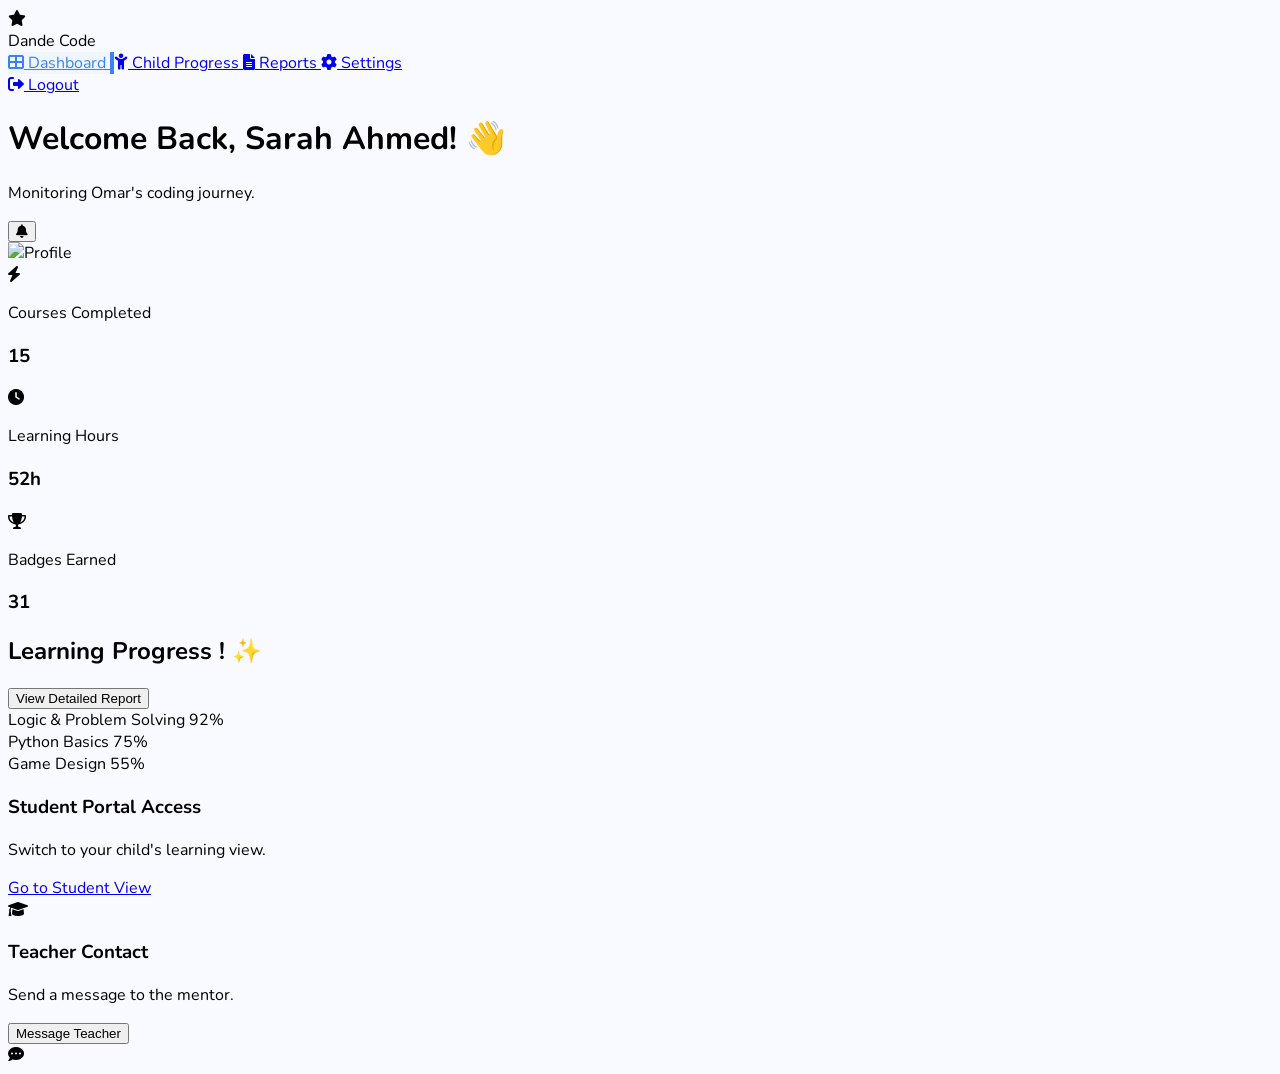
==== parent-dashboard.html @ 562400e1 "Add login page UI" ====
<!DOCTYPE html>
<html lang="en" dir="ltr">
<head>
    <meta charset="UTF-8">
    <meta name="viewport" content="width=device-width, initial-scale=1.0">
    <title>Parent Dashboard - Dande Code</title>
    <script src="https://cdn.tailwindcss.com"></script>
    <link href="https://fonts.googleapis.com/css2?family=Nunito:wght@400;600;700;800&display=swap" rel="stylesheet">
    <link rel="stylesheet" href="https://cdnjs.cloudflare.com/ajax/libs/font-awesome/6.0.0/css/all.min.css">
    <style>
        body { font-family: 'Nunito', sans-serif; background-color: #f8faff; }
        .sidebar-link.active { background-color: #eff6ff; color: #3b82f6; border-right: 4px solid #3b82f6; }
        /* أنيميشن ناعم لتعبئة الأشرطة */
        .progress-bar-fill { transition: width 1.5s cubic-bezier(0.4, 0, 0.2, 1); width: 0%; }
    </style>
</head>
<body class="flex min-h-screen">

    <aside class="w-64 bg-white border-r border-gray-100 hidden md:flex flex-col fixed h-full z-50">
        <div class="p-6 flex items-center gap-3">
            <div class="w-10 h-10 bg-blue-600 rounded-xl flex items-center justify-center text-white shadow-lg">
                <i class="fas fa-star"></i>
            </div>
            <span class="text-xl font-extrabold text-[#5c6bc0]">Dande Code</span>
        </div>

        <nav class="flex-1 mt-4 px-4 space-y-2">
            <a href="#" class="sidebar-link active flex items-center gap-4 p-4 rounded-xl font-bold transition-all">
                <i class="fas fa-th-large"></i> Dashboard
            </a>
            <a href="#" class="sidebar-link text-gray-400 flex items-center gap-4 p-4 rounded-xl font-bold hover:bg-gray-50 transition-all">
                <i class="fas fa-child"></i> Child Progress
            </a>
            <a href="#" class="sidebar-link text-gray-400 flex items-center gap-4 p-4 rounded-xl font-bold hover:bg-gray-50 transition-all">
                <i class="fas fa-file-alt"></i> Reports
            </a>
            <a href="#" class="sidebar-link text-gray-400 flex items-center gap-4 p-4 rounded-xl font-bold hover:bg-gray-50 transition-all">
                <i class="fas fa-cog"></i> Settings
            </a>
        </nav>

        <div class="p-6 mt-auto">
            <a href="parent-login.html" class="flex items-center gap-4 p-4 text-red-400 font-bold hover:bg-red-50 rounded-xl transition-all">
                <i class="fas fa-sign-out-alt"></i> Logout
            </a>
        </div>
    </aside>

    <main class="flex-1 md:ml-64 p-6 md:p-10">
        
        <header class="flex justify-between items-center mb-10">
            <div>
                <h1 class="text-2xl font-extrabold text-[#5c6bc0]">Welcome Back, <span id="parent-name">Parent</span>! 👋</h1>
                <p class="text-gray-400 font-semibold">Monitoring <span id="child-name" class="text-blue-500 font-bold">Student</span>'s coding journey.</p>
            </div>
            <div class="flex items-center gap-4">
                <button class="bg-white p-3 rounded-xl shadow-sm border border-gray-100 text-gray-400 relative">
                    <i class="fas fa-bell"></i>
                    <span id="notification-dot" class="absolute top-2 right-2 w-2 h-2 bg-red-500 rounded-full hidden"></span>
                </button>
                <div class="w-12 h-12 bg-blue-100 rounded-full border-2 border-white shadow-sm overflow-hidden">
                    <img id="parent-avatar" src="https://ui-avatars.com/api/?name=Parent" alt="Profile">
                </div>
            </div>
        </header>

        <section class="grid grid-cols-1 md:grid-cols-3 gap-6 mb-10">
            <div class="bg-white p-6 rounded-[30px] shadow-sm border border-gray-50 flex items-center gap-5">
                <div class="w-14 h-14 bg-purple-100 text-purple-600 rounded-2xl flex items-center justify-center text-2xl">
                    <i class="fas fa-bolt"></i>
                </div>
                <div>
                    <p class="text-gray-400 font-bold text-sm">Courses Completed</p>
                    <h3 id="stat-courses" class="text-2xl font-extrabold text-[#5c6bc0]">0</h3>
                </div>
            </div>
            <div class="bg-white p-6 rounded-[30px] shadow-sm border border-gray-50 flex items-center gap-5">
                <div class="w-14 h-14 bg-blue-100 text-blue-600 rounded-2xl flex items-center justify-center text-2xl">
                    <i class="fas fa-clock"></i>
                </div>
                <div>
                    <p class="text-gray-400 font-bold text-sm">Learning Hours</p>
                    <h3 id="stat-hours" class="text-2xl font-extrabold text-[#5c6bc0]">0h</h3>
                </div>
            </div>
            <div class="bg-white p-6 rounded-[30px] shadow-sm border border-gray-50 flex items-center gap-5">
                <div class="w-14 h-14 bg-yellow-100 text-yellow-600 rounded-2xl flex items-center justify-center text-2xl">
                    <i class="fas fa-trophy"></i>
                </div>
                <div>
                    <p class="text-gray-400 font-bold text-sm">Badges Earned</p>
                    <h3 id="stat-badges" class="text-2xl font-extrabold text-[#5c6bc0]">0</h3>
                </div>
            </div>
        </section>

        <section class="bg-white p-8 rounded-[40px] shadow-sm border border-gray-50 mb-10">
            <div class="flex justify-between items-center mb-8">
                <h2 class="text-xl font-extrabold text-[#5c6bc0]">Learning Progress ! ✨</h2>
                <button class="text-blue-600 font-bold hover:underline">View Detailed Report</button>
            </div>
            
            <div class="space-y-8">
                <div>
                    <div class="flex justify-between mb-3 font-bold">
                        <span class="text-gray-600">Logic & Problem Solving</span>
                        <span id="logic-text" class="text-blue-600">0%</span>
                    </div>
                    <div class="w-full bg-gray-100 h-4 rounded-full overflow-hidden">
                        <div id="logic-bar" class="bg-blue-500 h-full rounded-full progress-bar-fill"></div>
                    </div>
                </div>
                <div>
                    <div class="flex justify-between mb-3 font-bold">
                        <span class="text-gray-600">Python Basics</span>
                        <span id="python-text" class="text-purple-600">0%</span>
                    </div>
                    <div class="w-full bg-gray-100 h-4 rounded-full overflow-hidden">
                        <div id="python-bar" class="bg-purple-500 h-full rounded-full progress-bar-fill"></div>
                    </div>
                </div>
                <div>
                    <div class="flex justify-between mb-3 font-bold">
                        <span class="text-gray-600">Game Design</span>
                        <span id="game-text" class="text-green-600">0%</span>
                    </div>
                    <div class="w-full bg-gray-100 h-4 rounded-full overflow-hidden">
                        <div id="game-bar" class="bg-green-500 h-full rounded-full progress-bar-fill"></div>
                    </div>
                </div>
            </div>
        </section>

        <section class="grid grid-cols-1 md:grid-cols-2 gap-6">
            <div class="bg-blue-600 p-8 rounded-[40px] text-white flex justify-between items-center shadow-xl">
                <div>
                    <h3 class="text-xl font-bold mb-2">Student Portal Access</h3>
                    <p class="opacity-80 mb-4">Switch to your child's learning view.</p>
                    <a href="login.html" class="bg-white text-blue-600 px-6 py-3 rounded-2xl font-extrabold hover:bg-blue-50 transition-all inline-block">
                        Go to Student View
                    </a>
                </div>
                <i class="fas fa-graduation-cap text-6xl opacity-20"></i>
            </div>
            
            <div class="bg-[#5c6bc0] p-8 rounded-[40px] text-white flex justify-between items-center shadow-xl">
                <div>
                    <h3 class="text-xl font-bold mb-2">Teacher Contact</h3>
                    <p class="opacity-80 mb-4">Send a message to the mentor.</p>
                    <button class="bg-white text-[#5c6bc0] px-6 py-3 rounded-2xl font-extrabold hover:bg-gray-50 transition-all">
                        Message Teacher
                    </button>
                </div>
                <i class="fas fa-comment-dots text-6xl opacity-20"></i>
            </div>
        </section>
    </main>

    <script>
        /**
         * محاكاة لبيانات الطالب الفعلية القادمة من Backend
         * يمكنك تغيير هذه القيم لاحقاً ببيانات حقيقية عبر API.
         */
        const studentData = {
            parentName: "Sarah Ahmed",
            childName: "Omar",
            coursesCompleted: 15,
            learningHours: 52,
            badgesEarned: 31,
            hasNotifications: true,
            progress: {
                logic: 92,
                python: 75,
                gameDesign: 55
            }
        };

        /**
         * وظيفة تحديث بيانات الواجهة ديناميكياً
         */
        function updateDashboard(data) {
            // تحديث الأسماء
            document.getElementById('parent-name').innerText = data.parentName;
            document.getElementById('child-name').innerText = data.childName;
            
            // تحديث الصورة الرمزية (Avatar)
            document.getElementById('parent-avatar').src = `https://ui-avatars.com/api/?name=${data.parentName}&background=3b82f6&color=fff`;

            // تحديث الإحصائيات مع أنيميشن بسيط
            animateValue("stat-courses", 0, data.coursesCompleted, 1000);
            animateValue("stat-hours", 0, data.learningHours, 1000, "h");
            animateValue("stat-badges", 0, data.badgesEarned, 1000);

            // إظهار التنبيهات إذا وجدت
            if(data.hasNotifications) {
                document.getElementById('notification-dot').classList.remove('hidden');
            }

            // تحديث أشرطة التقدم (تأخير بسيط لضمان الأنيميشن)
            setTimeout(() => {
                updateProgress('logic-bar', 'logic-text', data.progress.logic);
                updateProgress('python-bar', 'python-text', data.progress.python);
                updateProgress('game-bar', 'game-text', data.progress.gameDesign);
            }, 300);
        }

        // وظيفة تحريك أشرطة التقدم
        function updateProgress(barId, textId, value) {
            const bar = document.getElementById(barId);
            const text = document.getElementById(textId);
            bar.style.width = value + '%';
            text.innerText = value + '%';
        }

        // وظيفة تحريك عداد الأرقام
        function animateValue(id, start, end, duration, suffix = "") {
            const obj = document.getElementById(id);
            let startTimestamp = null;
            const step = (timestamp) => {
                if (!startTimestamp) startTimestamp = timestamp;
                const progress = Math.min((timestamp - startTimestamp) / duration, 1);
                obj.innerHTML = Math.floor(progress * (end - start) + start) + suffix;
                if (progress < 1) {
                    window.requestAnimationFrame(step);
                }
            };
            window.requestAnimationFrame(step);
        }

        // تشغيل التحديث عند تحميل الصفحة
        window.addEventListener('load', () => {
            updateDashboard(studentData);
        });
    </script>
</body>
</html>
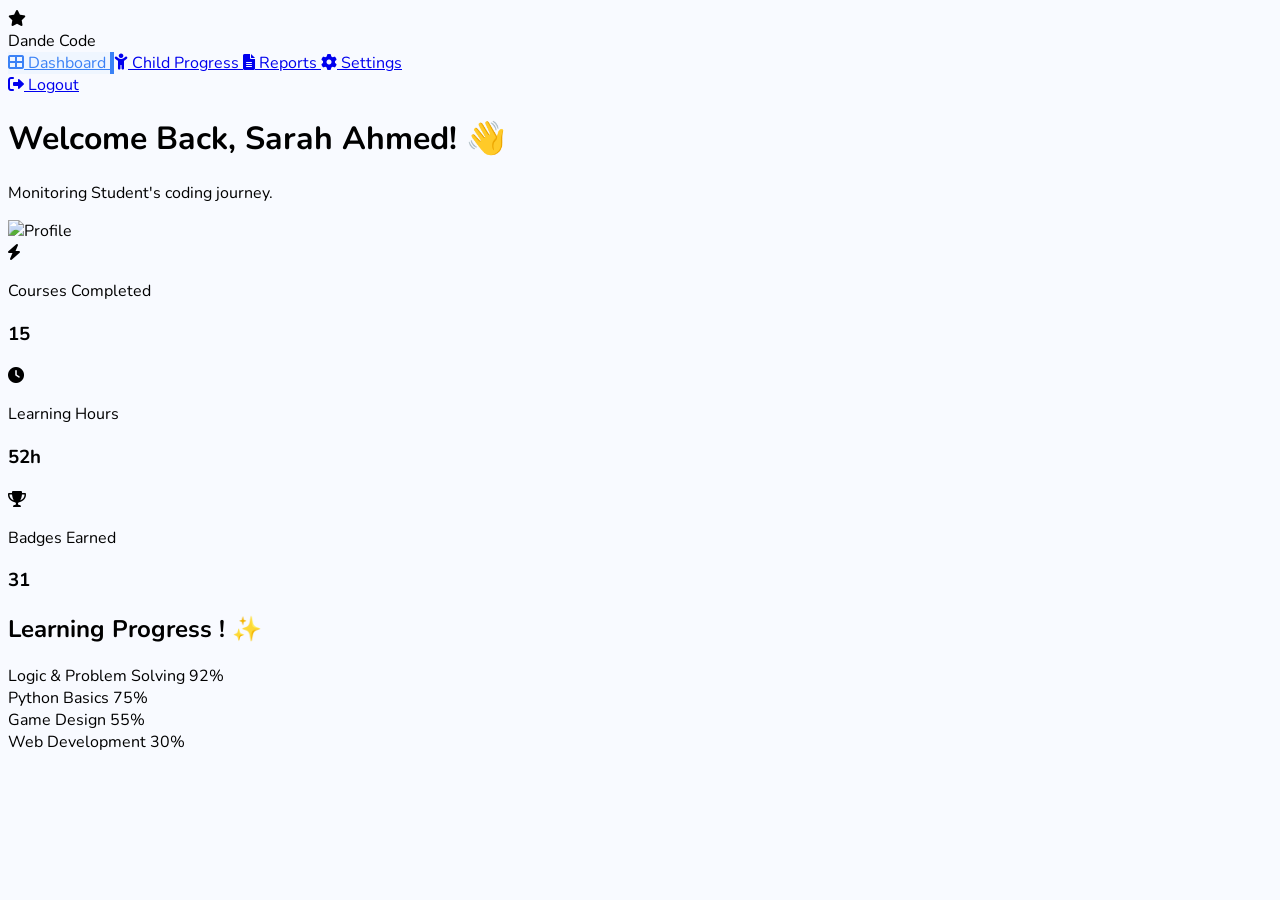
==== commit 85a952f9: "Add login page UI" ====
--- a/parent-dashboard.html
+++ b/parent-dashboard.html
@@ -8,10 +8,12 @@
     <link href="https://fonts.googleapis.com/css2?family=Nunito:wght@400;600;700;800&display=swap" rel="stylesheet">
     <link rel="stylesheet" href="https://cdnjs.cloudflare.com/ajax/libs/font-awesome/6.0.0/css/all.min.css">
     <style>
-        body { font-family: 'Nunito', sans-serif; background-color: #f8faff; }
+        body { font-family: 'Nunito', sans-serif; background-color: #f8faff; overflow-x: hidden; }
         .sidebar-link.active { background-color: #eff6ff; color: #3b82f6; border-right: 4px solid #3b82f6; }
-        /* أنيميشن ناعم لتعبئة الأشرطة */
         .progress-bar-fill { transition: width 1.5s cubic-bezier(0.4, 0, 0.2, 1); width: 0%; }
+        .page-section { display: none; animation: fadeIn 0.5s ease-out; }
+        .page-section.active { display: block; }
+        @keyframes fadeIn { from { opacity: 0; transform: translateY(10px); } to { opacity: 1; transform: translateY(0); } }
     </style>
 </head>
 <body class="flex min-h-screen">
@@ -25,16 +27,16 @@
         </div>
 
         <nav class="flex-1 mt-4 px-4 space-y-2">
-            <a href="#" class="sidebar-link active flex items-center gap-4 p-4 rounded-xl font-bold transition-all">
+            <a href="javascript:void(0)" onclick="showSection('dashboard', this)" class="sidebar-link active flex items-center gap-4 p-4 rounded-xl font-bold transition-all">
                 <i class="fas fa-th-large"></i> Dashboard
             </a>
-            <a href="#" class="sidebar-link text-gray-400 flex items-center gap-4 p-4 rounded-xl font-bold hover:bg-gray-50 transition-all">
+            <a href="javascript:void(0)" onclick="showSection('progress', this)" class="sidebar-link text-gray-400 flex items-center gap-4 p-4 rounded-xl font-bold hover:bg-gray-50 transition-all">
                 <i class="fas fa-child"></i> Child Progress
             </a>
-            <a href="#" class="sidebar-link text-gray-400 flex items-center gap-4 p-4 rounded-xl font-bold hover:bg-gray-50 transition-all">
+            <a href="javascript:void(0)" onclick="showSection('reports', this)" class="sidebar-link text-gray-400 flex items-center gap-4 p-4 rounded-xl font-bold hover:bg-gray-50 transition-all">
                 <i class="fas fa-file-alt"></i> Reports
             </a>
-            <a href="#" class="sidebar-link text-gray-400 flex items-center gap-4 p-4 rounded-xl font-bold hover:bg-gray-50 transition-all">
+            <a href="javascript:void(0)" onclick="showSection('settings', this)" class="sidebar-link text-gray-400 flex items-center gap-4 p-4 rounded-xl font-bold hover:bg-gray-50 transition-all">
                 <i class="fas fa-cog"></i> Settings
             </a>
         </nav>
@@ -51,168 +53,186 @@
         <header class="flex justify-between items-center mb-10">
             <div>
                 <h1 class="text-2xl font-extrabold text-[#5c6bc0]">Welcome Back, <span id="parent-name">Parent</span>! 👋</h1>
-                <p class="text-gray-400 font-semibold">Monitoring <span id="child-name" class="text-blue-500 font-bold">Student</span>'s coding journey.</p>
+                <p class="text-gray-400 font-semibold" id="header-subtitle">Monitoring Student's coding journey.</p>
             </div>
             <div class="flex items-center gap-4">
-                <button class="bg-white p-3 rounded-xl shadow-sm border border-gray-100 text-gray-400 relative">
-                    <i class="fas fa-bell"></i>
-                    <span id="notification-dot" class="absolute top-2 right-2 w-2 h-2 bg-red-500 rounded-full hidden"></span>
-                </button>
                 <div class="w-12 h-12 bg-blue-100 rounded-full border-2 border-white shadow-sm overflow-hidden">
                     <img id="parent-avatar" src="https://ui-avatars.com/api/?name=Parent" alt="Profile">
                 </div>
             </div>
         </header>
 
-        <section class="grid grid-cols-1 md:grid-cols-3 gap-6 mb-10">
-            <div class="bg-white p-6 rounded-[30px] shadow-sm border border-gray-50 flex items-center gap-5">
-                <div class="w-14 h-14 bg-purple-100 text-purple-600 rounded-2xl flex items-center justify-center text-2xl">
-                    <i class="fas fa-bolt"></i>
-                </div>
-                <div>
-                    <p class="text-gray-400 font-bold text-sm">Courses Completed</p>
-                    <h3 id="stat-courses" class="text-2xl font-extrabold text-[#5c6bc0]">0</h3>
-                </div>
-            </div>
-            <div class="bg-white p-6 rounded-[30px] shadow-sm border border-gray-50 flex items-center gap-5">
-                <div class="w-14 h-14 bg-blue-100 text-blue-600 rounded-2xl flex items-center justify-center text-2xl">
-                    <i class="fas fa-clock"></i>
-                </div>
-                <div>
-                    <p class="text-gray-400 font-bold text-sm">Learning Hours</p>
-                    <h3 id="stat-hours" class="text-2xl font-extrabold text-[#5c6bc0]">0h</h3>
-                </div>
-            </div>
-            <div class="bg-white p-6 rounded-[30px] shadow-sm border border-gray-50 flex items-center gap-5">
-                <div class="w-14 h-14 bg-yellow-100 text-yellow-600 rounded-2xl flex items-center justify-center text-2xl">
-                    <i class="fas fa-trophy"></i>
-                </div>
-                <div>
-                    <p class="text-gray-400 font-bold text-sm">Badges Earned</p>
-                    <h3 id="stat-badges" class="text-2xl font-extrabold text-[#5c6bc0]">0</h3>
-                </div>
-            </div>
-        </section>
-
-        <section class="bg-white p-8 rounded-[40px] shadow-sm border border-gray-50 mb-10">
-            <div class="flex justify-between items-center mb-8">
-                <h2 class="text-xl font-extrabold text-[#5c6bc0]">Learning Progress ! ✨</h2>
-                <button class="text-blue-600 font-bold hover:underline">View Detailed Report</button>
-            </div>
-            
-            <div class="space-y-8">
-                <div>
-                    <div class="flex justify-between mb-3 font-bold">
-                        <span class="text-gray-600">Logic & Problem Solving</span>
-                        <span id="logic-text" class="text-blue-600">0%</span>
-                    </div>
-                    <div class="w-full bg-gray-100 h-4 rounded-full overflow-hidden">
-                        <div id="logic-bar" class="bg-blue-500 h-full rounded-full progress-bar-fill"></div>
-                    </div>
-                </div>
-                <div>
-                    <div class="flex justify-between mb-3 font-bold">
-                        <span class="text-gray-600">Python Basics</span>
-                        <span id="python-text" class="text-purple-600">0%</span>
-                    </div>
-                    <div class="w-full bg-gray-100 h-4 rounded-full overflow-hidden">
-                        <div id="python-bar" class="bg-purple-500 h-full rounded-full progress-bar-fill"></div>
-                    </div>
-                </div>
-                <div>
-                    <div class="flex justify-between mb-3 font-bold">
-                        <span class="text-gray-600">Game Design</span>
-                        <span id="game-text" class="text-green-600">0%</span>
-                    </div>
-                    <div class="w-full bg-gray-100 h-4 rounded-full overflow-hidden">
-                        <div id="game-bar" class="bg-green-500 h-full rounded-full progress-bar-fill"></div>
-                    </div>
-                </div>
-            </div>
-        </section>
-
-        <section class="grid grid-cols-1 md:grid-cols-2 gap-6">
-            <div class="bg-blue-600 p-8 rounded-[40px] text-white flex justify-between items-center shadow-xl">
-                <div>
-                    <h3 class="text-xl font-bold mb-2">Student Portal Access</h3>
-                    <p class="opacity-80 mb-4">Switch to your child's learning view.</p>
-                    <a href="login.html" class="bg-white text-blue-600 px-6 py-3 rounded-2xl font-extrabold hover:bg-blue-50 transition-all inline-block">
-                        Go to Student View
-                    </a>
-                </div>
-                <i class="fas fa-graduation-cap text-6xl opacity-20"></i>
-            </div>
-            
-            <div class="bg-[#5c6bc0] p-8 rounded-[40px] text-white flex justify-between items-center shadow-xl">
-                <div>
-                    <h3 class="text-xl font-bold mb-2">Teacher Contact</h3>
-                    <p class="opacity-80 mb-4">Send a message to the mentor.</p>
-                    <button class="bg-white text-[#5c6bc0] px-6 py-3 rounded-2xl font-extrabold hover:bg-gray-50 transition-all">
-                        Message Teacher
-                    </button>
-                </div>
-                <i class="fas fa-comment-dots text-6xl opacity-20"></i>
-            </div>
-        </section>
+        <div id="dashboard" class="page-section active">
+            <section class="grid grid-cols-1 md:grid-cols-3 gap-6 mb-10">
+                <div class="bg-white p-6 rounded-[30px] shadow-sm border border-gray-50 flex items-center gap-5">
+                    <div class="w-14 h-14 bg-purple-100 text-purple-600 rounded-2xl flex items-center justify-center text-2xl"><i class="fas fa-bolt"></i></div>
+                    <div><p class="text-gray-400 font-bold text-sm">Courses Completed</p><h3 id="stat-courses" class="text-2xl font-extrabold text-[#5c6bc0]">0</h3></div>
+                </div>
+                <div class="bg-white p-6 rounded-[30px] shadow-sm border border-gray-50 flex items-center gap-5">
+                    <div class="w-14 h-14 bg-blue-100 text-blue-600 rounded-2xl flex items-center justify-center text-2xl"><i class="fas fa-clock"></i></div>
+                    <div><p class="text-gray-400 font-bold text-sm">Learning Hours</p><h3 id="stat-hours" class="text-2xl font-extrabold text-[#5c6bc0]">0h</h3></div>
+                </div>
+                <div class="bg-white p-6 rounded-[30px] shadow-sm border border-gray-50 flex items-center gap-5">
+                    <div class="w-14 h-14 bg-yellow-100 text-yellow-600 rounded-2xl flex items-center justify-center text-2xl"><i class="fas fa-trophy"></i></div>
+                    <div><p class="text-gray-400 font-bold text-sm">Badges Earned</p><h3 id="stat-badges" class="text-2xl font-extrabold text-[#5c6bc0]">0</h3></div>
+                </div>
+            </section>
+
+            <section class="bg-white p-8 rounded-[40px] shadow-sm border border-gray-50 mb-10">
+                <h2 class="text-xl font-extrabold text-[#5c6bc0] mb-8">Learning Progress ! ✨</h2>
+                <div class="space-y-8" id="progress-container">
+                    </div>
+            </section>
+        </div>
+
+        <div id="progress" class="page-section">
+            <div class="bg-white p-8 rounded-[40px] shadow-sm border border-gray-50">
+                <h2 class="text-2xl font-extrabold text-[#5c6bc0] mb-6">Detailed Skill Map</h2>
+                <div class="grid grid-cols-1 md:grid-cols-2 gap-8" id="detailed-skills">
+                    </div>
+            </div>
+        </div>
+
+        <div id="reports" class="page-section">
+            <div class="bg-white p-8 rounded-[40px] shadow-sm border border-gray-50">
+                <h2 class="text-2xl font-extrabold text-[#5c6bc0] mb-6">Learning Reports</h2>
+                <div class="overflow-x-auto">
+                    <table class="w-full text-left">
+                        <thead>
+                            <tr class="text-gray-400 border-b border-gray-50">
+                                <th class="pb-4 font-bold">Month</th>
+                                <th class="pb-4 font-bold">Activities</th>
+                                <th class="pb-4 font-bold">Status</th>
+                                <th class="pb-4 font-bold">Action</th>
+                            </tr>
+                        </thead>
+                        <tbody id="reports-table">
+                            </tbody>
+                    </table>
+                </div>
+            </div>
+        </div>
+
+        <div id="settings" class="page-section">
+            <div class="max-w-2xl bg-white p-8 rounded-[40px] shadow-sm border border-gray-50">
+                <h2 class="text-2xl font-extrabold text-[#5c6bc0] mb-8">Profile Settings</h2>
+                <form class="space-y-6" onsubmit="event.preventDefault(); alert('Settings Saved!');">
+                    <div>
+                        <label class="block text-gray-400 font-bold mb-2">Parent Name</label>
+                        <input type="text" id="input-parent-name" class="w-full p-4 bg-gray-50 rounded-2xl border-none focus:ring-2 focus:ring-blue-500 outline-none">
+                    </div>
+                    <div>
+                        <label class="block text-gray-400 font-bold mb-2">Email Address</label>
+                        <input type="email" value="parent@dandecode.com" class="w-full p-4 bg-gray-50 rounded-2xl border-none focus:ring-2 focus:ring-blue-500 outline-none">
+                    </div>
+                    <div class="flex items-center gap-4">
+                        <button class="bg-blue-600 text-white px-8 py-4 rounded-2xl font-bold shadow-lg hover:bg-blue-700 transition-all">Save Changes</button>
+                        <button type="button" class="text-gray-400 font-bold">Reset Password</button>
+                    </div>
+                </form>
+            </div>
+        </div>
+
     </main>
 
     <script>
-        /**
-         * محاكاة لبيانات الطالب الفعلية القادمة من Backend
-         * يمكنك تغيير هذه القيم لاحقاً ببيانات حقيقية عبر API.
-         */
+        // بيانات محاكية (Mock Data) جاهزة للتبديل بـ API
         const studentData = {
             parentName: "Sarah Ahmed",
             childName: "Omar",
             coursesCompleted: 15,
             learningHours: 52,
             badgesEarned: 31,
-            hasNotifications: true,
-            progress: {
-                logic: 92,
-                python: 75,
-                gameDesign: 55
-            }
+            progress: [
+                { name: "Logic & Problem Solving", val: 92, color: "blue" },
+                { name: "Python Basics", val: 75, color: "purple" },
+                { name: "Game Design", val: 55, color: "green" },
+                { name: "Web Development", val: 30, color: "yellow" }
+            ],
+            reports: [
+                { month: "March 2024", activities: "12 Lessons", status: "Completed" },
+                { month: "February 2024", activities: "10 Lessons", status: "Completed" },
+                { month: "January 2024", activities: "8 Lessons", status: "Completed" }
+            ]
         };
 
-        /**
-         * وظيفة تحديث بيانات الواجهة ديناميكياً
-         */
-        function updateDashboard(data) {
-            // تحديث الأسماء
-            document.getElementById('parent-name').innerText = data.parentName;
-            document.getElementById('child-name').innerText = data.childName;
+        // وظيفة التنقل بين الأقسام
+        function showSection(sectionId, element) {
+            // إخفاء كل الأقسام
+            document.querySelectorAll('.page-section').forEach(s => s.classList.remove('active'));
+            // إظهار القسم المطلوب
+            document.getElementById(sectionId).classList.add('active');
             
-            // تحديث الصورة الرمزية (Avatar)
-            document.getElementById('parent-avatar').src = `https://ui-avatars.com/api/?name=${data.parentName}&background=3b82f6&color=fff`;
-
-            // تحديث الإحصائيات مع أنيميشن بسيط
-            animateValue("stat-courses", 0, data.coursesCompleted, 1000);
-            animateValue("stat-hours", 0, data.learningHours, 1000, "h");
-            animateValue("stat-badges", 0, data.badgesEarned, 1000);
-
-            // إظهار التنبيهات إذا وجدت
-            if(data.hasNotifications) {
-                document.getElementById('notification-dot').classList.remove('hidden');
-            }
-
-            // تحديث أشرطة التقدم (تأخير بسيط لضمان الأنيميشن)
-            setTimeout(() => {
-                updateProgress('logic-bar', 'logic-text', data.progress.logic);
-                updateProgress('python-bar', 'python-text', data.progress.python);
-                updateProgress('game-bar', 'game-text', data.progress.gameDesign);
-            }, 300);
+            // تحديث حالة القائمة الجانبية
+            document.querySelectorAll('.sidebar-link').forEach(l => {
+                l.classList.remove('active');
+                l.classList.add('text-gray-400');
+            });
+            element.classList.add('active');
+            element.classList.remove('text-gray-400');
+
+            // تحديث العنوان الفرعي بناءً على القسم
+            const subtitle = document.getElementById('header-subtitle');
+            if(sectionId === 'dashboard') subtitle.innerText = `Monitoring ${studentData.childName}'s coding journey.`;
+            else if(sectionId === 'progress') subtitle.innerText = "Detailed analysis of every coding skill.";
+            else if(sectionId === 'reports') subtitle.innerText = "Download and view performance history.";
+            else if(sectionId === 'settings') subtitle.innerText = "Manage your account preferences.";
         }
 
-        // وظيفة تحريك أشرطة التقدم
-        function updateProgress(barId, textId, value) {
-            const bar = document.getElementById(barId);
-            const text = document.getElementById(textId);
-            bar.style.width = value + '%';
-            text.innerText = value + '%';
+        // تحديث البيانات ديناميكياً
+        function initDashboard() {
+            document.getElementById('parent-name').innerText = studentData.parentName;
+            document.getElementById('input-parent-name').value = studentData.parentName;
+            document.getElementById('parent-avatar').src = `https://ui-avatars.com/api/?name=${studentData.parentName}&background=3b82f6&color=fff`;
+
+            // إحصائيات الداش بورد
+            animateValue("stat-courses", 0, studentData.coursesCompleted, 1000);
+            animateValue("stat-hours", 0, studentData.learningHours, 1000, "h");
+            animateValue("stat-badges", 0, studentData.badgesEarned, 1000);
+
+            // بناء أشرطة التقدم
+            const container = document.getElementById('progress-container');
+            const detailedContainer = document.getElementById('detailed-skills');
+            
+            studentData.progress.forEach(p => {
+                // للداش بورد
+                container.innerHTML += `
+                    <div>
+                        <div class="flex justify-between mb-3 font-bold">
+                            <span class="text-gray-600">${p.name}</span>
+                            <span class="text-${p.color}-600">${p.val}%</span>
+                        </div>
+                        <div class="w-full bg-gray-100 h-4 rounded-full overflow-hidden">
+                            <div class="bg-${p.color}-500 h-full rounded-full progress-bar-fill" style="width: ${p.val}%"></div>
+                        </div>
+                    </div>`;
+
+                // لصفحة الـ Progress التفصيلية
+                detailedContainer.innerHTML += `
+                    <div class="p-6 bg-gray-50 rounded-[30px] border border-gray-100">
+                        <div class="flex items-center gap-4 mb-4">
+                            <div class="w-10 h-10 bg-white rounded-xl flex items-center justify-center text-${p.color}-500 shadow-sm"><i class="fas fa-check-circle"></i></div>
+                            <h4 class="font-bold text-gray-700">${p.name}</h4>
+                        </div>
+                        <div class="text-3xl font-black text-gray-800 mb-2">${p.val}%</div>
+                        <p class="text-sm text-gray-400">Mastery Level reached</p>
+                    </div>`;
+            });
+
+            // بناء جدول التقارير
+            const table = document.getElementById('reports-table');
+            studentData.reports.forEach(r => {
+                table.innerHTML += `
+                    <tr class="border-b border-gray-50 hover:bg-gray-50 transition-all">
+                        <td class="py-6 font-bold text-gray-700">${r.month}</td>
+                        <td class="py-6 text-gray-500">${r.activities}</td>
+                        <td class="py-6"><span class="bg-green-100 text-green-600 px-4 py-1 rounded-full text-xs font-bold">${r.status}</span></td>
+                        <td class="py-6"><button class="text-blue-500 font-bold"><i class="fas fa-download mr-2"></i>PDF</button></td>
+                    </tr>`;
+            });
         }
 
-        // وظيفة تحريك عداد الأرقام
+        // عداد الأرقام
         function animateValue(id, start, end, duration, suffix = "") {
             const obj = document.getElementById(id);
             let startTimestamp = null;
@@ -220,17 +240,12 @@
                 if (!startTimestamp) startTimestamp = timestamp;
                 const progress = Math.min((timestamp - startTimestamp) / duration, 1);
                 obj.innerHTML = Math.floor(progress * (end - start) + start) + suffix;
-                if (progress < 1) {
-                    window.requestAnimationFrame(step);
-                }
+                if (progress < 1) window.requestAnimationFrame(step);
             };
             window.requestAnimationFrame(step);
         }
 
-        // تشغيل التحديث عند تحميل الصفحة
-        window.addEventListener('load', () => {
-            updateDashboard(studentData);
-        });
+        window.addEventListener('load', initDashboard);
     </script>
 </body>
 </html>
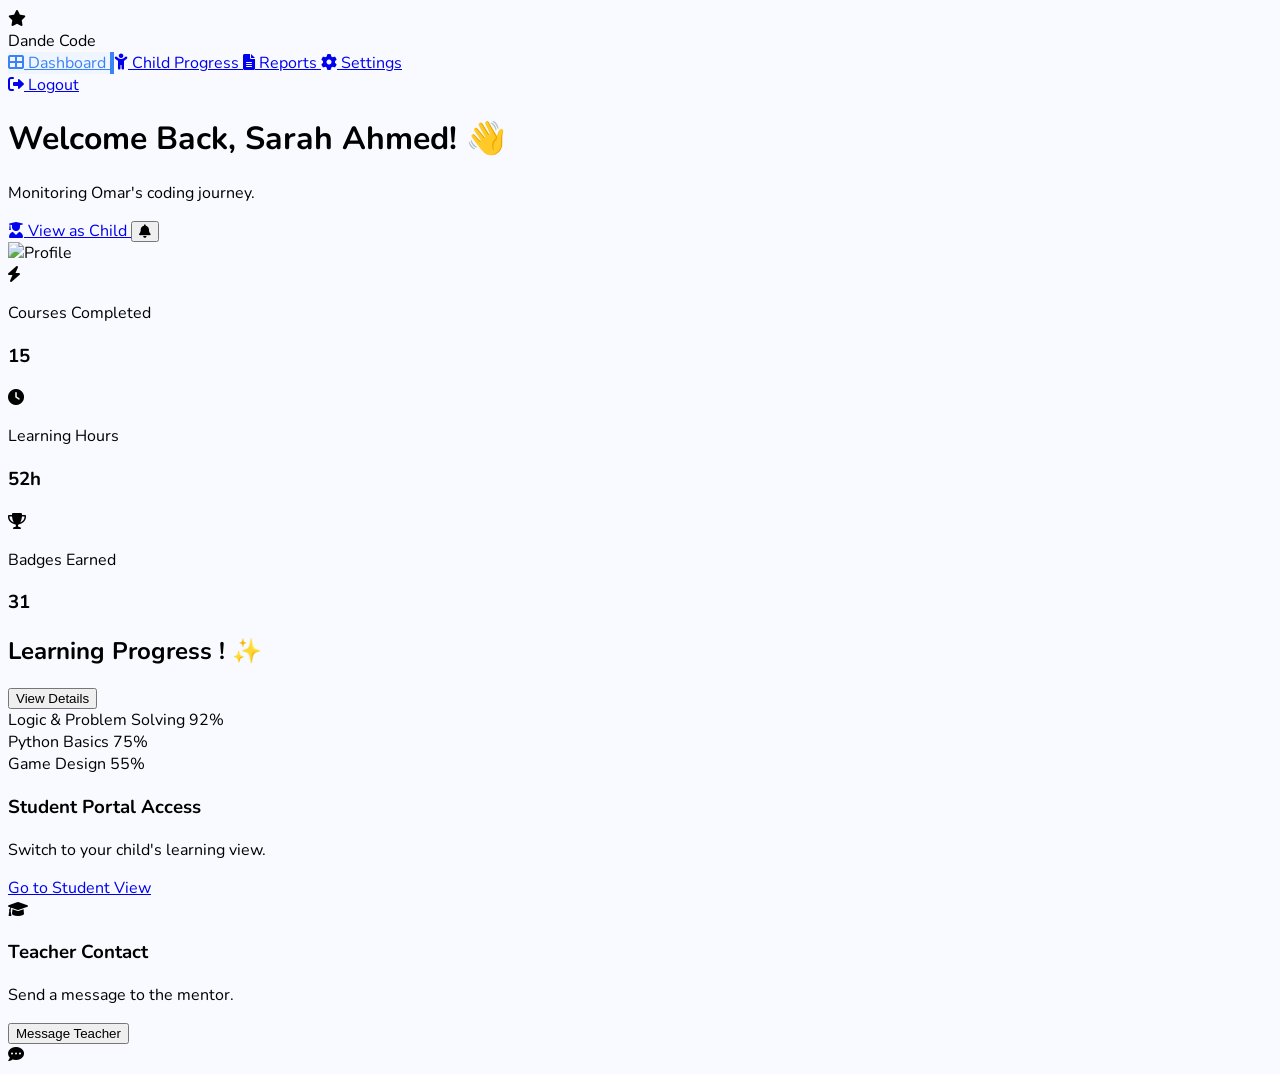
==== commit 927dc757: "add parent dashboard" ====
--- a/parent-dashboard.html
+++ b/parent-dashboard.html
@@ -10,10 +10,18 @@
     <style>
         body { font-family: 'Nunito', sans-serif; background-color: #f8faff; overflow-x: hidden; }
         .sidebar-link.active { background-color: #eff6ff; color: #3b82f6; border-right: 4px solid #3b82f6; }
+        
+        /* أنيميشن الأشرطة */
         .progress-bar-fill { transition: width 1.5s cubic-bezier(0.4, 0, 0.2, 1); width: 0%; }
+        
+        /* نظام التبديل بين الصفحات */
         .page-section { display: none; animation: fadeIn 0.5s ease-out; }
         .page-section.active { display: block; }
         @keyframes fadeIn { from { opacity: 0; transform: translateY(10px); } to { opacity: 1; transform: translateY(0); } }
+
+        /* تنسيق زر "عرض كطفل" */
+        .btn-child-view { transition: all 0.3s ease; }
+        .btn-child-view:hover { transform: scale(1.05); filter: brightness(1.1); }
     </style>
 </head>
 <body class="flex min-h-screen">
@@ -41,7 +49,7 @@
             </a>
         </nav>
 
-        <div class="p-6 mt-auto">
+        <div class="p-6 mt-auto border-t border-gray-50">
             <a href="parent-login.html" class="flex items-center gap-4 p-4 text-red-400 font-bold hover:bg-red-50 rounded-xl transition-all">
                 <i class="fas fa-sign-out-alt"></i> Logout
             </a>
@@ -52,42 +60,75 @@
         
         <header class="flex justify-between items-center mb-10">
             <div>
-                <h1 class="text-2xl font-extrabold text-[#5c6bc0]">Welcome Back, <span id="parent-name">Parent</span>! 👋</h1>
-                <p class="text-gray-400 font-semibold" id="header-subtitle">Monitoring Student's coding journey.</p>
-            </div>
+                <h1 class="text-2xl font-extrabold text-[#5c6bc0]">Welcome Back, <span id="parent-name">Sarah Ahmed</span>! 👋</h1>
+                <p class="text-gray-400 font-semibold" id="header-subtitle">Monitoring <span class="text-blue-500 font-bold">Omar</span>'s coding journey.</p>
+            </div>
+            
             <div class="flex items-center gap-4">
+                <a href="student-dashboard.html" class="btn-child-view flex items-center gap-2 bg-[#7c3aed] text-white px-5 py-2.5 rounded-full font-bold text-sm shadow-lg shadow-purple-100 transition-all">
+                    <i class="fas fa-user-graduate"></i>
+                    <span>View as Child</span>
+                </a>
+
+                <button class="bg-white p-3 rounded-xl shadow-sm border border-gray-100 text-gray-400 relative hover:bg-gray-50">
+                    <i class="fas fa-bell"></i>
+                    <span id="notification-dot" class="absolute top-2 right-2 w-2 h-2 bg-red-500 rounded-full"></span>
+                </button>
+
                 <div class="w-12 h-12 bg-blue-100 rounded-full border-2 border-white shadow-sm overflow-hidden">
-                    <img id="parent-avatar" src="https://ui-avatars.com/api/?name=Parent" alt="Profile">
+                    <img id="parent-avatar" src="https://ui-avatars.com/api/?name=Sarah+Ahmed&background=3b82f6&color=fff" alt="Profile">
                 </div>
             </div>
         </header>
 
         <div id="dashboard" class="page-section active">
             <section class="grid grid-cols-1 md:grid-cols-3 gap-6 mb-10">
-                <div class="bg-white p-6 rounded-[30px] shadow-sm border border-gray-50 flex items-center gap-5">
+                <div class="bg-white p-6 rounded-[30px] shadow-sm border border-gray-50 flex items-center gap-5 transition-transform hover:scale-[1.02]">
                     <div class="w-14 h-14 bg-purple-100 text-purple-600 rounded-2xl flex items-center justify-center text-2xl"><i class="fas fa-bolt"></i></div>
                     <div><p class="text-gray-400 font-bold text-sm">Courses Completed</p><h3 id="stat-courses" class="text-2xl font-extrabold text-[#5c6bc0]">0</h3></div>
                 </div>
-                <div class="bg-white p-6 rounded-[30px] shadow-sm border border-gray-50 flex items-center gap-5">
+                <div class="bg-white p-6 rounded-[30px] shadow-sm border border-gray-50 flex items-center gap-5 transition-transform hover:scale-[1.02]">
                     <div class="w-14 h-14 bg-blue-100 text-blue-600 rounded-2xl flex items-center justify-center text-2xl"><i class="fas fa-clock"></i></div>
                     <div><p class="text-gray-400 font-bold text-sm">Learning Hours</p><h3 id="stat-hours" class="text-2xl font-extrabold text-[#5c6bc0]">0h</h3></div>
                 </div>
-                <div class="bg-white p-6 rounded-[30px] shadow-sm border border-gray-50 flex items-center gap-5">
+                <div class="bg-white p-6 rounded-[30px] shadow-sm border border-gray-50 flex items-center gap-5 transition-transform hover:scale-[1.02]">
                     <div class="w-14 h-14 bg-yellow-100 text-yellow-600 rounded-2xl flex items-center justify-center text-2xl"><i class="fas fa-trophy"></i></div>
                     <div><p class="text-gray-400 font-bold text-sm">Badges Earned</p><h3 id="stat-badges" class="text-2xl font-extrabold text-[#5c6bc0]">0</h3></div>
                 </div>
             </section>
 
             <section class="bg-white p-8 rounded-[40px] shadow-sm border border-gray-50 mb-10">
-                <h2 class="text-xl font-extrabold text-[#5c6bc0] mb-8">Learning Progress ! ✨</h2>
+                <div class="flex justify-between items-center mb-8">
+                    <h2 class="text-xl font-extrabold text-[#5c6bc0]">Learning Progress ! ✨</h2>
+                    <button onclick="showSection('progress', document.querySelectorAll('.sidebar-link')[1])" class="text-blue-600 font-bold hover:underline">View Details</button>
+                </div>
                 <div class="space-y-8" id="progress-container">
                     </div>
+            </section>
+
+            <section class="grid grid-cols-1 md:grid-cols-2 gap-6">
+                <div class="bg-blue-600 p-8 rounded-[40px] text-white flex justify-between items-center shadow-xl shadow-blue-100 transition-all hover:brightness-110">
+                    <div>
+                        <h3 class="text-xl font-bold mb-2">Student Portal Access</h3>
+                        <p class="opacity-80 mb-4 text-sm">Switch to your child's learning view.</p>
+                        <a href="student-dashboard.html" class="bg-white text-blue-600 px-6 py-3 rounded-2xl font-extrabold hover:bg-blue-50 transition-all inline-block">Go to Student View</a>
+                    </div>
+                    <i class="fas fa-graduation-cap text-6xl opacity-20"></i>
+                </div>
+                <div class="bg-[#5c6bc0] p-8 rounded-[40px] text-white flex justify-between items-center shadow-xl shadow-indigo-100 transition-all hover:brightness-110">
+                    <div>
+                        <h3 class="text-xl font-bold mb-2">Teacher Contact</h3>
+                        <p class="opacity-80 mb-4 text-sm">Send a message to the mentor.</p>
+                        <button class="bg-white text-[#5c6bc0] px-6 py-3 rounded-2xl font-extrabold hover:bg-gray-50 transition-all">Message Teacher</button>
+                    </div>
+                    <i class="fas fa-comment-dots text-6xl opacity-20"></i>
+                </div>
             </section>
         </div>
 
         <div id="progress" class="page-section">
             <div class="bg-white p-8 rounded-[40px] shadow-sm border border-gray-50">
-                <h2 class="text-2xl font-extrabold text-[#5c6bc0] mb-6">Detailed Skill Map</h2>
+                <h2 class="text-2xl font-extrabold text-[#5c6bc0] mb-8">Detailed Skill Map</h2>
                 <div class="grid grid-cols-1 md:grid-cols-2 gap-8" id="detailed-skills">
                     </div>
             </div>
@@ -100,9 +141,9 @@
                     <table class="w-full text-left">
                         <thead>
                             <tr class="text-gray-400 border-b border-gray-50">
-                                <th class="pb-4 font-bold">Month</th>
-                                <th class="pb-4 font-bold">Activities</th>
-                                <th class="pb-4 font-bold">Status</th>
+                                <th class="pb-4 font-bold">Date Range</th>
+                                <th class="pb-4 font-bold">Lessons Completed</th>
+                                <th class="pb-4 font-bold">Grade</th>
                                 <th class="pb-4 font-bold">Action</th>
                             </tr>
                         </thead>
@@ -115,20 +156,17 @@
 
         <div id="settings" class="page-section">
             <div class="max-w-2xl bg-white p-8 rounded-[40px] shadow-sm border border-gray-50">
-                <h2 class="text-2xl font-extrabold text-[#5c6bc0] mb-8">Profile Settings</h2>
-                <form class="space-y-6" onsubmit="event.preventDefault(); alert('Settings Saved!');">
-                    <div>
-                        <label class="block text-gray-400 font-bold mb-2">Parent Name</label>
-                        <input type="text" id="input-parent-name" class="w-full p-4 bg-gray-50 rounded-2xl border-none focus:ring-2 focus:ring-blue-500 outline-none">
-                    </div>
-                    <div>
-                        <label class="block text-gray-400 font-bold mb-2">Email Address</label>
-                        <input type="email" value="parent@dandecode.com" class="w-full p-4 bg-gray-50 rounded-2xl border-none focus:ring-2 focus:ring-blue-500 outline-none">
-                    </div>
-                    <div class="flex items-center gap-4">
-                        <button class="bg-blue-600 text-white px-8 py-4 rounded-2xl font-bold shadow-lg hover:bg-blue-700 transition-all">Save Changes</button>
-                        <button type="button" class="text-gray-400 font-bold">Reset Password</button>
-                    </div>
+                <h2 class="text-2xl font-extrabold text-[#5c6bc0] mb-8">Account Settings</h2>
+                <form class="space-y-6">
+                    <div>
+                        <label class="block text-gray-500 font-bold mb-2">Parent Name</label>
+                        <input type="text" id="input-parent-name" class="w-full p-4 bg-gray-50 rounded-2xl border-none focus:ring-2 focus:ring-blue-500 outline-none transition-all">
+                    </div>
+                    <div>
+                        <label class="block text-gray-500 font-bold mb-2">Email</label>
+                        <input type="email" value="sarah.ahmed@email.com" class="w-full p-4 bg-gray-50 rounded-2xl border-none focus:ring-2 focus:ring-blue-500 outline-none transition-all">
+                    </div>
+                    <button type="button" class="bg-blue-600 text-white px-10 py-4 rounded-2xl font-extrabold shadow-lg hover:bg-blue-700 transition-all">Update Profile</button>
                 </form>
             </div>
         </div>
@@ -136,7 +174,7 @@
     </main>
 
     <script>
-        // بيانات محاكية (Mock Data) جاهزة للتبديل بـ API
+        // 1. هيكل البيانات (Data Structure)
         const studentData = {
             parentName: "Sarah Ahmed",
             childName: "Omar",
@@ -146,56 +184,50 @@
             progress: [
                 { name: "Logic & Problem Solving", val: 92, color: "blue" },
                 { name: "Python Basics", val: 75, color: "purple" },
-                { name: "Game Design", val: 55, color: "green" },
-                { name: "Web Development", val: 30, color: "yellow" }
+                { name: "Game Design", val: 55, color: "green" }
             ],
             reports: [
-                { month: "March 2024", activities: "12 Lessons", status: "Completed" },
-                { month: "February 2024", activities: "10 Lessons", status: "Completed" },
-                { month: "January 2024", activities: "8 Lessons", status: "Completed" }
+                { date: "April 1-15, 2026", count: "4 Lessons", grade: "A+" },
+                { date: "March 2026", count: "12 Lessons", grade: "A" },
+                { date: "February 2026", count: "10 Lessons", grade: "B+" }
             ]
         };
 
-        // وظيفة التنقل بين الأقسام
-        function showSection(sectionId, element) {
-            // إخفاء كل الأقسام
+        // 2. وظيفة التبديل بين الأقسام (Section Navigator)
+        function showSection(sectionId, navElement) {
             document.querySelectorAll('.page-section').forEach(s => s.classList.remove('active'));
-            // إظهار القسم المطلوب
             document.getElementById(sectionId).classList.add('active');
             
-            // تحديث حالة القائمة الجانبية
             document.querySelectorAll('.sidebar-link').forEach(l => {
                 l.classList.remove('active');
                 l.classList.add('text-gray-400');
             });
-            element.classList.add('active');
-            element.classList.remove('text-gray-400');
-
-            // تحديث العنوان الفرعي بناءً على القسم
+            navElement.classList.add('active');
+            navElement.classList.remove('text-gray-400');
+
+            // تغيير العنوان في الهيدر بناءً على الصفحة
             const subtitle = document.getElementById('header-subtitle');
-            if(sectionId === 'dashboard') subtitle.innerText = `Monitoring ${studentData.childName}'s coding journey.`;
-            else if(sectionId === 'progress') subtitle.innerText = "Detailed analysis of every coding skill.";
-            else if(sectionId === 'reports') subtitle.innerText = "Download and view performance history.";
-            else if(sectionId === 'settings') subtitle.innerText = "Manage your account preferences.";
+            if(sectionId === 'dashboard') subtitle.innerHTML = `Monitoring <span class="text-blue-500 font-bold">${studentData.childName}</span>'s coding journey.`;
+            else subtitle.innerText = `View and manage ${sectionId} details here.`;
         }
 
-        // تحديث البيانات ديناميكياً
-        function initDashboard() {
+        // 3. حقن البيانات وتحديث الواجهة (Initialization)
+        function initApp() {
+            // تحديث نصوص الهوية
             document.getElementById('parent-name').innerText = studentData.parentName;
             document.getElementById('input-parent-name').value = studentData.parentName;
-            document.getElementById('parent-avatar').src = `https://ui-avatars.com/api/?name=${studentData.parentName}&background=3b82f6&color=fff`;
-
-            // إحصائيات الداش بورد
+
+            // تحديث الإحصائيات (عدادات متحركة)
             animateValue("stat-courses", 0, studentData.coursesCompleted, 1000);
             animateValue("stat-hours", 0, studentData.learningHours, 1000, "h");
             animateValue("stat-badges", 0, studentData.badgesEarned, 1000);
 
-            // بناء أشرطة التقدم
+            // بناء أشرطة التقدم والمهارات التفصيلية
             const container = document.getElementById('progress-container');
             const detailedContainer = document.getElementById('detailed-skills');
             
             studentData.progress.forEach(p => {
-                // للداش بورد
+                // شريط التقدم في الداش بورد
                 container.innerHTML += `
                     <div>
                         <div class="flex justify-between mb-3 font-bold">
@@ -207,15 +239,14 @@
                         </div>
                     </div>`;
 
-                // لصفحة الـ Progress التفصيلية
+                // بطاقة مهارة تفصيلية
                 detailedContainer.innerHTML += `
-                    <div class="p-6 bg-gray-50 rounded-[30px] border border-gray-100">
-                        <div class="flex items-center gap-4 mb-4">
-                            <div class="w-10 h-10 bg-white rounded-xl flex items-center justify-center text-${p.color}-500 shadow-sm"><i class="fas fa-check-circle"></i></div>
-                            <h4 class="font-bold text-gray-700">${p.name}</h4>
+                    <div class="p-6 bg-gray-50 rounded-[30px] border border-gray-100 flex items-center justify-between">
+                        <div>
+                            <h4 class="font-bold text-gray-700 mb-1">${p.name}</h4>
+                            <p class="text-sm text-gray-400">Mastery Level</p>
                         </div>
-                        <div class="text-3xl font-black text-gray-800 mb-2">${p.val}%</div>
-                        <p class="text-sm text-gray-400">Mastery Level reached</p>
+                        <div class="text-2xl font-black text-${p.color}-600">${p.val}%</div>
                     </div>`;
             });
 
@@ -224,15 +255,15 @@
             studentData.reports.forEach(r => {
                 table.innerHTML += `
                     <tr class="border-b border-gray-50 hover:bg-gray-50 transition-all">
-                        <td class="py-6 font-bold text-gray-700">${r.month}</td>
-                        <td class="py-6 text-gray-500">${r.activities}</td>
-                        <td class="py-6"><span class="bg-green-100 text-green-600 px-4 py-1 rounded-full text-xs font-bold">${r.status}</span></td>
-                        <td class="py-6"><button class="text-blue-500 font-bold"><i class="fas fa-download mr-2"></i>PDF</button></td>
+                        <td class="py-6 font-bold text-gray-700">${r.date}</td>
+                        <td class="py-6 text-gray-500">${r.count}</td>
+                        <td class="py-6"><span class="bg-green-100 text-green-600 px-4 py-1 rounded-full text-xs font-bold">${r.grade}</span></td>
+                        <td class="py-6"><button class="text-blue-500 font-bold hover:underline"><i class="fas fa-file-download mr-2"></i>PDF</button></td>
                     </tr>`;
             });
         }
 
-        // عداد الأرقام
+        // عداد الأرقام (Animation)
         function animateValue(id, start, end, duration, suffix = "") {
             const obj = document.getElementById(id);
             let startTimestamp = null;
@@ -245,7 +276,7 @@
             window.requestAnimationFrame(step);
         }
 
-        window.addEventListener('load', initDashboard);
+        window.addEventListener('load', initApp);
     </script>
 </body>
 </html>
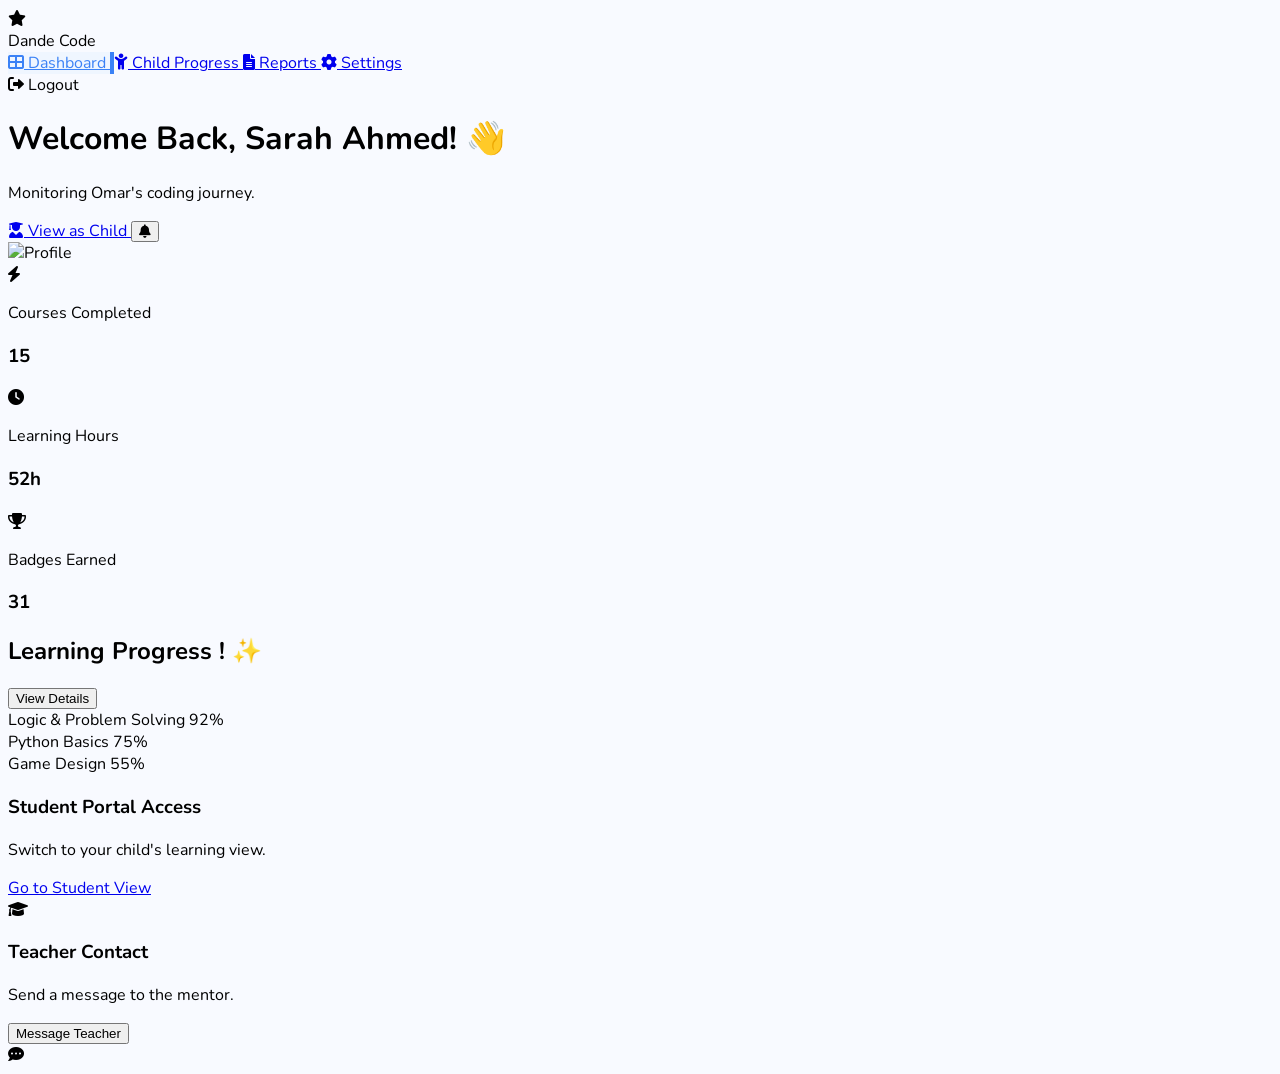
==== commit 81f77aeb: "Finish frontend navigation" ====
--- a/parent-dashboard.html
+++ b/parent-dashboard.html
@@ -50,8 +50,8 @@
         </nav>
 
         <div class="p-6 mt-auto border-t border-gray-50">
-            <a href="parent-login.html" class="flex items-center gap-4 p-4 text-red-400 font-bold hover:bg-red-50 rounded-xl transition-all">
-                <i class="fas fa-sign-out-alt"></i> Logout
+         <a href="index.html" class="flex items-center gap-4 p-4 text-red-400 font-bold hover:bg-red-50 rounded-xl transition-all"> </a>
+ <i class="fas fa-sign-out-alt"></i> Logout
             </a>
         </div>
     </aside>
